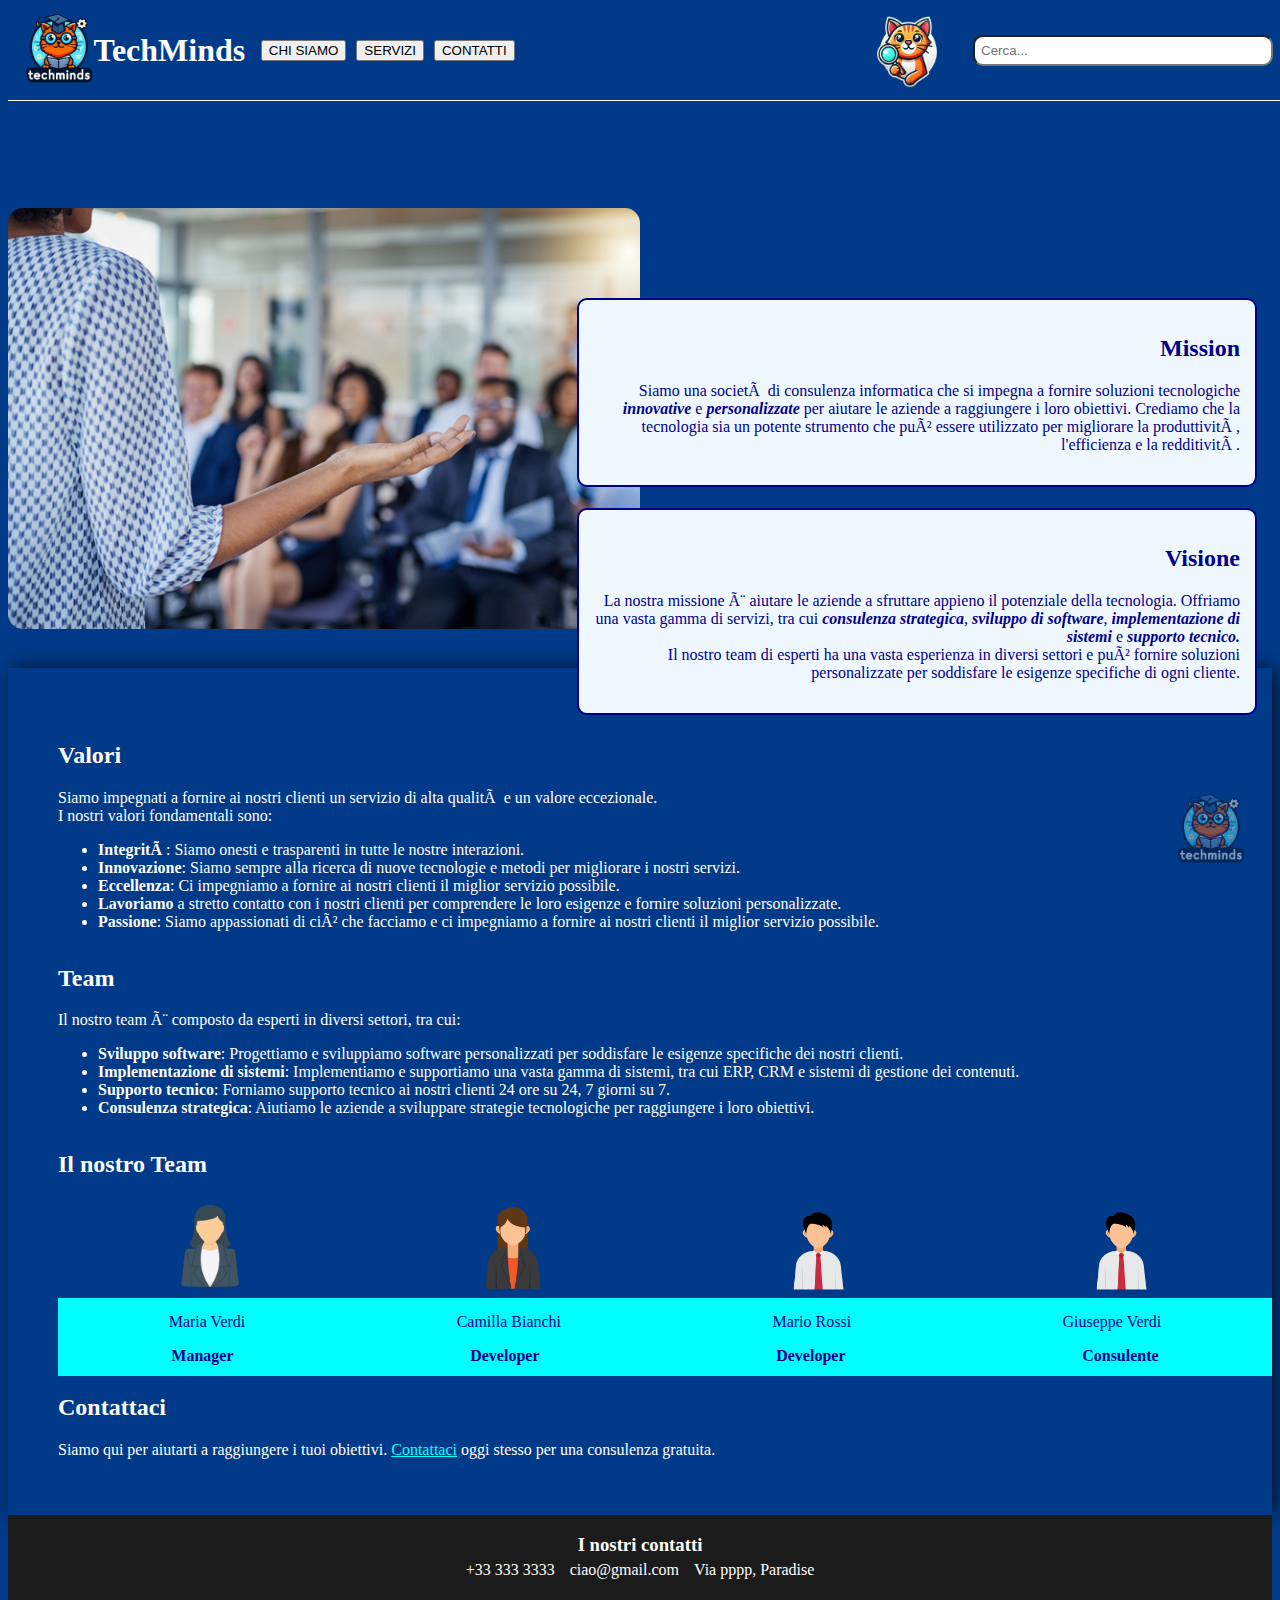
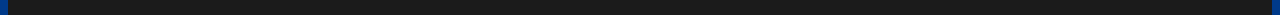
==== chi-siamo.html @ 139e8de0 "aggiungo footer a chi-siamo" ====
<!--Una breve descrizione della mission e della visione dell'azienda.
Un elenco dei principali valori e competenze del team.
Una sezione con immagini del team (usa immagini generiche di persone o placeholder).TECHMINDS-->
<!DOCTYPE html>
<head>
    <link rel="preconnect" href="https://fonts.googleapis.com">
<link rel="preconnect" href="https://fonts.gstatic.com" crossorigin>
<link href="https://fonts.googleapis.com/css2?family=DM+Serif+Display:ital@0;1&family=DM+Serif+Text:ital@0;1&display=swap" rel="stylesheet">

   <title>Chi siamo</title>
</head>


<link rel="stylesheet" href="\chi-siamo.css"

<body>

    <!-- Intestazione -->
    <header>
        <div class="header-container reset">
            <div class="header-container-right">
                <img src="\Logo.png" alt="Mia Immagine" class="logo">
                <h1 style="margin-left: -15px;">TechMinds</h1>
                <ul class="menu">
                    <li><button class="button" type="button">CHI SIAMO</button></li>
                    <li><button class="button" type="button">SERVIZI</button></li>
                    <li><button class="button"type="button">CONTATTI</button></li>
                </ul>
            </div>
            <div class="header-container-left">
                <img src="\Logo1.png" alt="Mia Immagine" class="logo">
                <input class="search" type="search" autocomplete="on" placeholder="Cerca..." name="keyword" required maxlength="50">
            </div>
        </div>
    </header>

    <!-- logo in basso-->
    <a href="https://techminds.it"><img src="\Logo.png" width="100px" class="logobasso" alt="logo_techminds"></a>
   
    <!doctype html>
    <html lang="en">
      <head>
        <meta charset="utf-8">
        <meta name="viewport" content="width=device-width, initial-scale=1">
        <title>Bootstrap demo</title>
      </head>
      <body>
        <h1>Hello, world!</h1>
      </body>
    </html>
   <!-- primo blocco -->
    <section class="blocco1">
    <img src="\employeeincentives.jpg" class="foto2" width="50%" alt="corporate">
    <!--mission-->
    <div class="mission">
        <h2>Mission</h2>
        <p>Siamo una società di consulenza informatica che si impegna a fornire soluzioni tecnologiche <i><b>innovative</i></b> e <i><b>personalizzate</b></i> per aiutare le aziende a
         raggiungere i loro obiettivi. Crediamo che la tecnologia sia un potente strumento che può essere utilizzato per migliorare la produttività, l'efficienza e la redditività.
        </p>
    </div>
    <br>  

    <!--visione-->
    <div class="visione">
        <h2>Visione</h2>
        <p>La nostra missione è aiutare le aziende a sfruttare appieno il potenziale della tecnologia. Offriamo una vasta gamma di servizi, tra cui <i><b>consulenza strategica</b></i>, <i><b>sviluppo di software</b></i>, <i><b>implementazione di sistemi</b></i> e <i><b>supporto tecnico.</b></i><br>
        Il nostro team di esperti ha una vasta esperienza in diversi settori e può fornire soluzioni personalizzate per soddisfare le esigenze specifiche di ogni cliente.</p> 
    </div>
    
    <div class="separatore"></div>
    </section>

    <!-- secondo blocco-->
    <section class="blocco2">
    <!--valori-->
    <div class="valori">
        <br>
        <br>
        <br>
        <h2>Valori</h2>
        <valori>Siamo impegnati a fornire ai nostri clienti un servizio di alta qualità e un valore eccezionale.<br>
            I nostri valori fondamentali sono:
            <ul>
            <li><b>Integrità</b>: Siamo onesti e trasparenti in tutte le nostre interazioni.</il>
            <li><b>Innovazione</b>: Siamo sempre alla ricerca di nuove tecnologie e metodi per migliorare i nostri servizi.</il>
            <li><b>Eccellenza</b>: Ci impegniamo a fornire ai nostri clienti il miglior servizio possibile.</il>
            <li><b>Lavoriamo</b> a stretto contatto con i nostri clienti per comprendere le loro esigenze e fornire soluzioni personalizzate.</il>
            <li><b>Passione</b>: Siamo appassionati di ciò che facciamo e ci impegniamo a fornire ai nostri clienti il miglior servizio possibile.</p>
            </ul>
    </div>
    <br>    

    <!--team-->
    <div class="team">
        <h2>Team</h2>
        <p>Il nostro team è composto da esperti in diversi settori, tra cui:
            <ul>
                <li><b>Sviluppo software</b>: Progettiamo e sviluppiamo software personalizzati per soddisfare le esigenze specifiche dei nostri clienti.</li>
                <li><b>Implementazione di sistemi</b>: Implementiamo e supportiamo una vasta gamma di sistemi, tra cui ERP, CRM e sistemi di gestione dei contenuti.</li>
                <li><b>Supporto tecnico</b>: Forniamo supporto tecnico ai nostri clienti 24 ore su 24, 7 giorni su 7.</li>
                <li><b>Consulenza strategica</b>: Aiutiamo le aziende a sviluppare strategie tecnologiche per raggiungere i loro obiettivi.</li></p>
    </div>
    <br>

    <!--team2-->
    <div class="team2">
        <h2>Il nostro Team</h2>
        <div class="tableteam">
            <img src="\Female-office-Worker-PNG-Photos.png" width="100px">  
            <img src="\pngtree-avatar-the-icon-of-a-female-employee-wearing-suit-png-image_6133908.png" width="100px"> 
            <img src="\pngtree-male-company-employee-avatar-icon-wearing-a-necktie-png-image_6133877.png" width="100px">
            <img src="\pngtree-male-company-employee-avatar-icon-wearing-a-necktie-png-image_6133877.png" width="100px">
        </div>
        <div class="dettagli">
        <div class="nomi">
            <p>Maria Verdi</p>
            <p>Camilla Bianchi</p>
            <p>Mario Rossi</p>
            <p>Giuseppe Verdi</p>
        </div>
        <div class="professione">
            <p>Manager</p>
            <p>Developer</p>
            <p>Developer</p>
            <p>Consulente</p>
        </div>
        </div>

    </div>
    <br>  

    <!--contatti-->
    <div class="contatti">
        <h2>Contattaci</h2>
        <p>Siamo qui per aiutarti a raggiungere i tuoi obiettivi. <a href="https://techminds.it/contatti">Contattaci</a> oggi stesso per una consulenza gratuita.</p>
    </div>
</section>

<footer style="margin-bottom: -7px">
    <div>
        <div>
            <div style="margin-bottom: -30px;">
                <h3>I nostri contatti</h3>
            </div>
            <div class="text-container">
                <p><i class="fa-solid fa-phone icona"></i> +33 333 3333</p>
                <p><i class="fa-solid fa-envelope-open icona"></i> ciao@gmail.com</p>
                <p><i class="fa-regular fa-map icona"></i> Via pppp, Paradise</p>
            </div>
        </div>
    </div>
</footer>

</body>
</html>
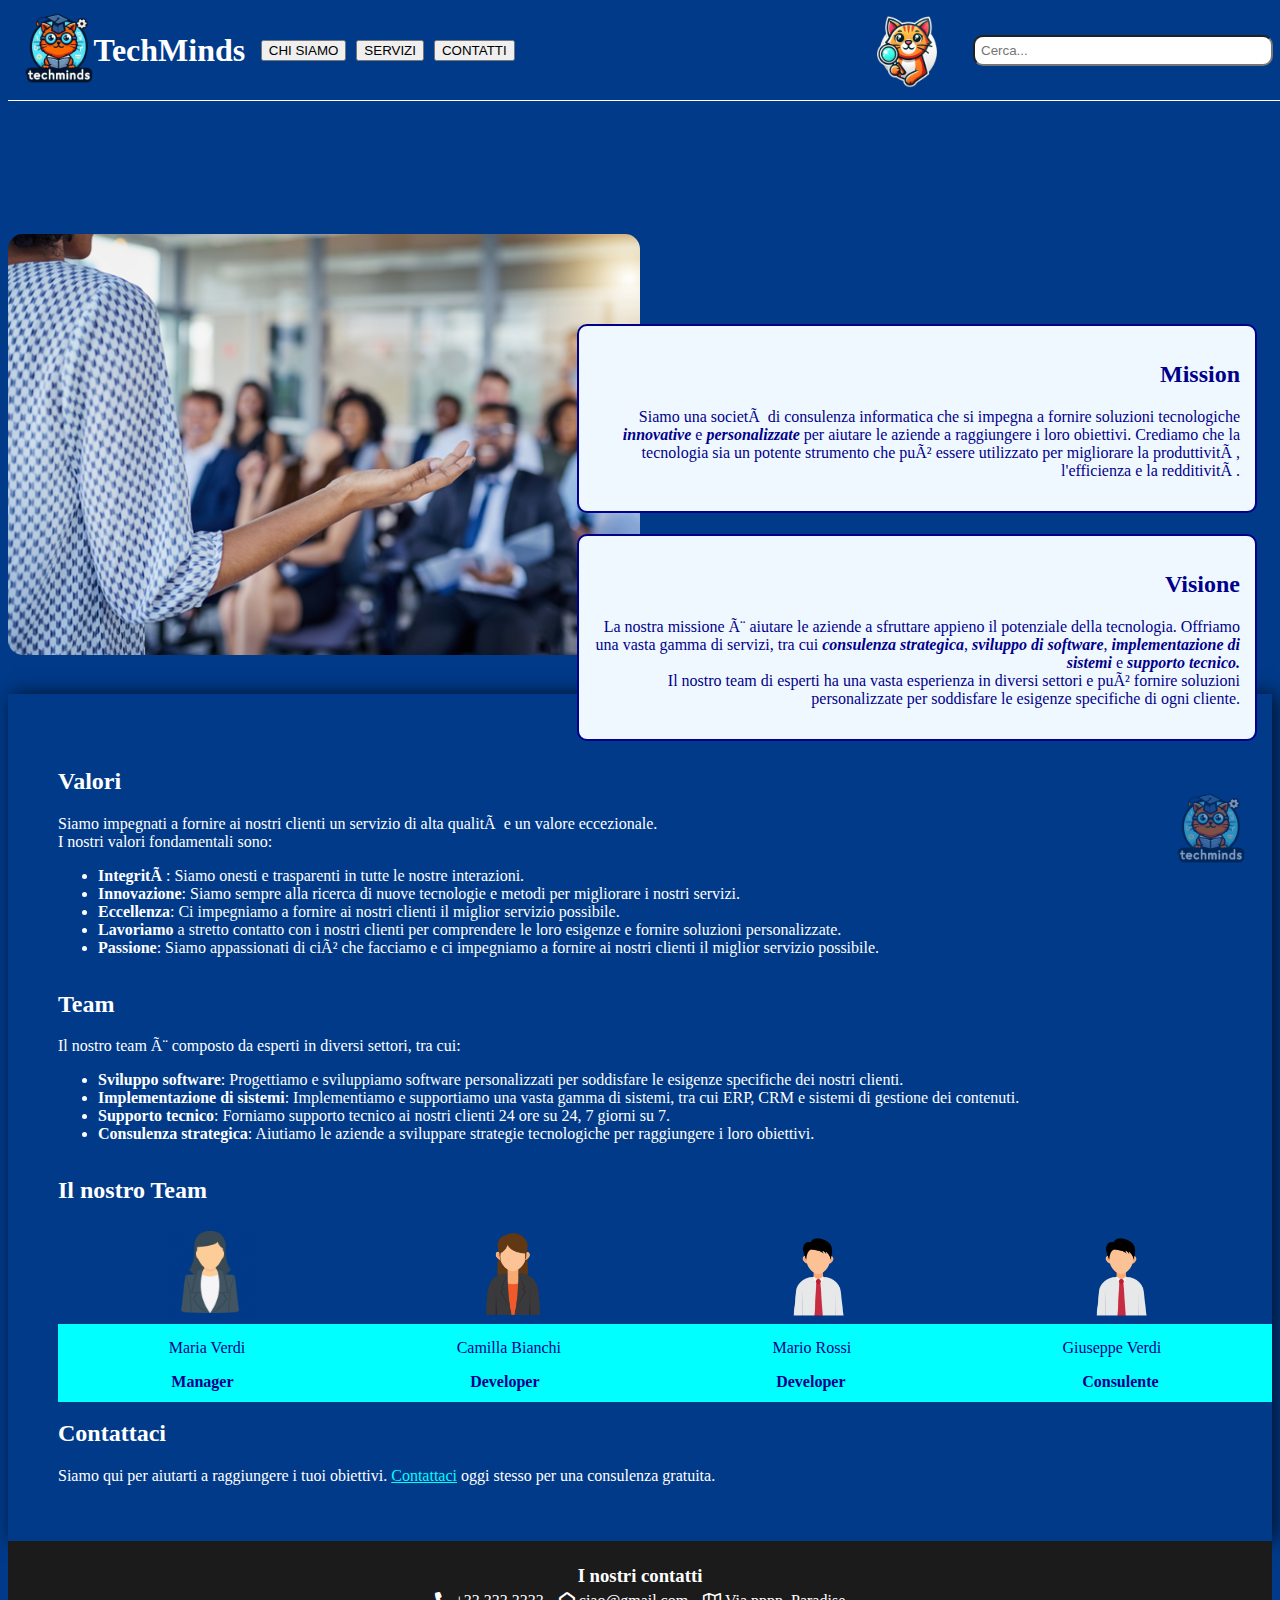
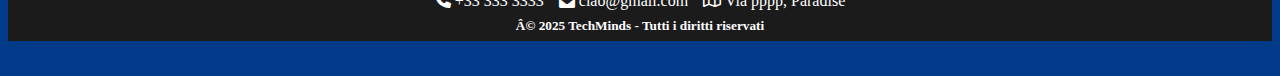
==== commit b3411a00: "footer aggiornato" ====
--- a/chi-siamo.html
+++ b/chi-siamo.html
@@ -3,15 +3,13 @@
 Una sezione con immagini del team (usa immagini generiche di persone o placeholder).TECHMINDS-->
 <!DOCTYPE html>
 <head>
-    <link rel="preconnect" href="https://fonts.googleapis.com">
-<link rel="preconnect" href="https://fonts.gstatic.com" crossorigin>
-<link href="https://fonts.googleapis.com/css2?family=DM+Serif+Display:ital@0;1&family=DM+Serif+Text:ital@0;1&display=swap" rel="stylesheet">
-
+    
+    <link rel="stylesheet" href="https://cdnjs.cloudflare.com/ajax/libs/font-awesome/6.0.0-beta3/css/all.min.css">
+    <link rel="stylesheet" href="\chi-siamo.css"
+    
    <title>Chi siamo</title>
 </head>
 
-
-<link rel="stylesheet" href="\chi-siamo.css"
 
 <body>
 
@@ -136,16 +134,20 @@
     </div>
 </section>
 
+<!-- Footer -->
 <footer style="margin-bottom: -7px">
     <div>
-        <div>
+        <div style="padding-bottom: -200px; margin-bottom: -40px;">
             <div style="margin-bottom: -30px;">
                 <h3>I nostri contatti</h3>
             </div>
-            <div class="text-container">
+            <div class="text-container" style="margin-bottom: -30px;">
                 <p><i class="fa-solid fa-phone icona"></i> +33 333 3333</p>
                 <p><i class="fa-solid fa-envelope-open icona"></i> ciao@gmail.com</p>
                 <p><i class="fa-regular fa-map icona"></i> Via pppp, Paradise</p>
+            </div>
+            <div>
+                <h5>© 2025 TechMinds - Tutti i diritti riservati</h5>
             </div>
         </div>
     </div>
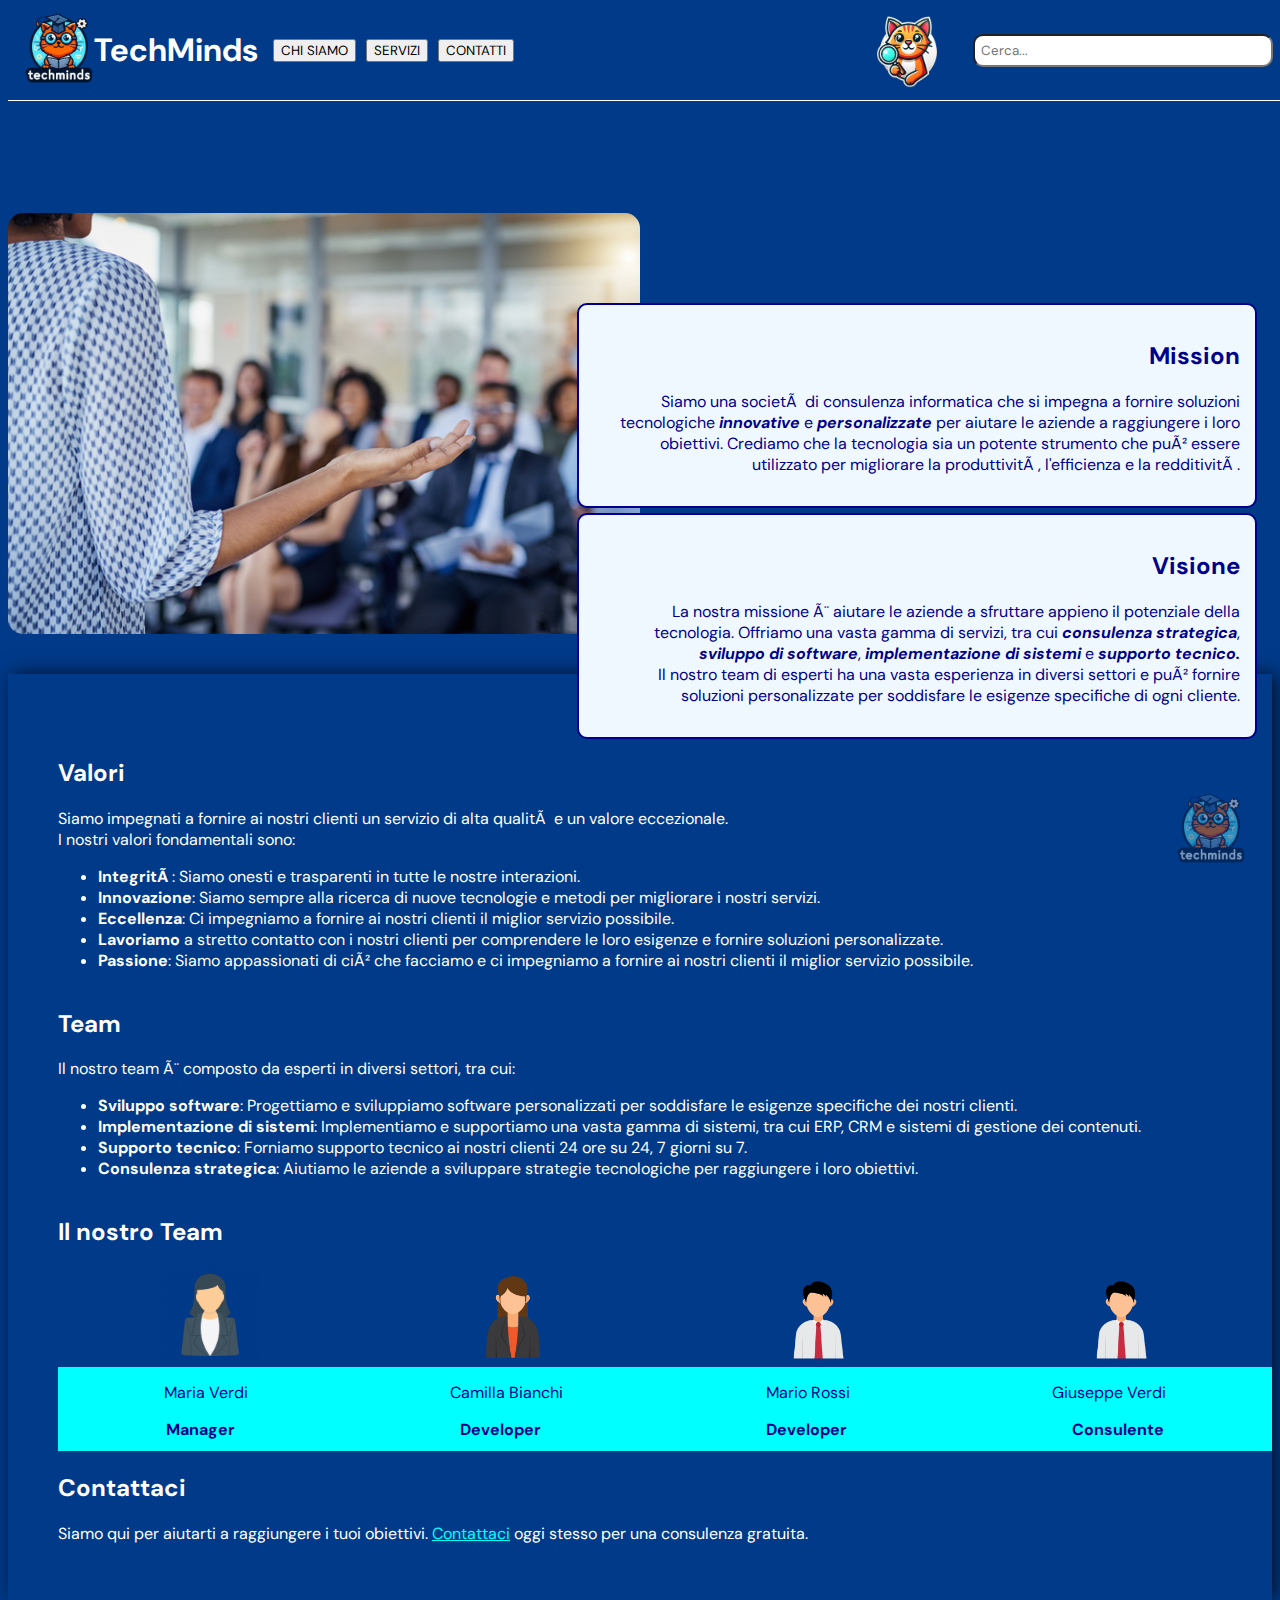
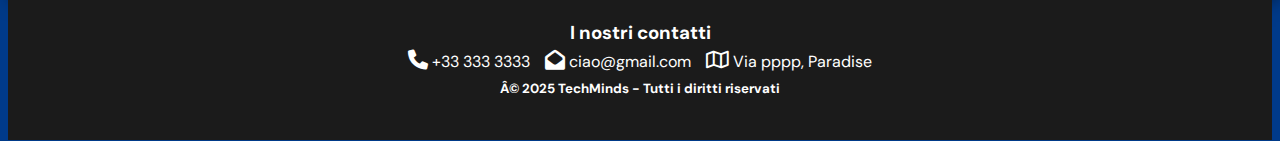
==== commit b134d80a: "chi-siamo fix" ====
--- a/chi-siamo.html
+++ b/chi-siamo.html
@@ -4,10 +4,16 @@
 <!DOCTYPE html>
 <head>
     
+   
+    <link rel="preconnect" href="https://fonts.googleapis.com">
+    <link rel="preconnect" href="https://fonts.gstatic.com" crossorigin>
+    <link href="https://fonts.googleapis.com/css2?family=DM+Sans:ital,opsz,wght@0,9..40,100..1000;1,9..40,100..1000&family=DM+Serif+Display:ital@0;1&family=DM+Serif+Text:ital@0;1&display=swap" rel="stylesheet">
     <link rel="stylesheet" href="https://cdnjs.cloudflare.com/ajax/libs/font-awesome/6.0.0-beta3/css/all.min.css">
-    <link rel="stylesheet" href="\chi-siamo.css"
+    <link rel="stylesheet" href=".\chi-siamo.css">
+
     
    <title>Chi siamo</title>
+
 </head>
 
 
@@ -17,7 +23,7 @@
     <header>
         <div class="header-container reset">
             <div class="header-container-right">
-                <img src="\Logo.png" alt="Mia Immagine" class="logo">
+                <img src=".\Logo.png" alt="Mia Immagine" class="logo">
                 <h1 style="margin-left: -15px;">TechMinds</h1>
                 <ul class="menu">
                     <li><button class="button" type="button">CHI SIAMO</button></li>
@@ -26,14 +32,14 @@
                 </ul>
             </div>
             <div class="header-container-left">
-                <img src="\Logo1.png" alt="Mia Immagine" class="logo">
+                <img src=".\Logo1.png" alt="Mia Immagine" class="logo">
                 <input class="search" type="search" autocomplete="on" placeholder="Cerca..." name="keyword" required maxlength="50">
             </div>
         </div>
     </header>
 
     <!-- logo in basso-->
-    <a href="https://techminds.it"><img src="\Logo.png" width="100px" class="logobasso" alt="logo_techminds"></a>
+    <a href="https://techminds.it"><img src=".\Logo.png" width="100px" class="logobasso" alt="logo_techminds"></a>
    
     <!doctype html>
     <html lang="en">
@@ -48,7 +54,7 @@
     </html>
    <!-- primo blocco -->
     <section class="blocco1">
-    <img src="\employeeincentives.jpg" class="foto2" width="50%" alt="corporate">
+    <img src=".\employeeincentives.jpg" class="foto2" width="50%" alt="corporate">
     <!--mission-->
     <div class="mission">
         <h2>Mission</h2>
@@ -104,10 +110,10 @@
     <div class="team2">
         <h2>Il nostro Team</h2>
         <div class="tableteam">
-            <img src="\Female-office-Worker-PNG-Photos.png" width="100px">  
-            <img src="\pngtree-avatar-the-icon-of-a-female-employee-wearing-suit-png-image_6133908.png" width="100px"> 
-            <img src="\pngtree-male-company-employee-avatar-icon-wearing-a-necktie-png-image_6133877.png" width="100px">
-            <img src="\pngtree-male-company-employee-avatar-icon-wearing-a-necktie-png-image_6133877.png" width="100px">
+            <img src=".\Female-office-Worker-PNG-Photos.png" width="100px">  
+            <img src=".\pngtree-avatar-the-icon-of-a-female-employee-wearing-suit-png-image_6133908.png" width="100px"> 
+            <img src=".\pngtree-male-company-employee-avatar-icon-wearing-a-necktie-png-image_6133877.png" width="100px">
+            <img src=".\pngtree-male-company-employee-avatar-icon-wearing-a-necktie-png-image_6133877.png" width="100px">
         </div>
         <div class="dettagli">
         <div class="nomi">
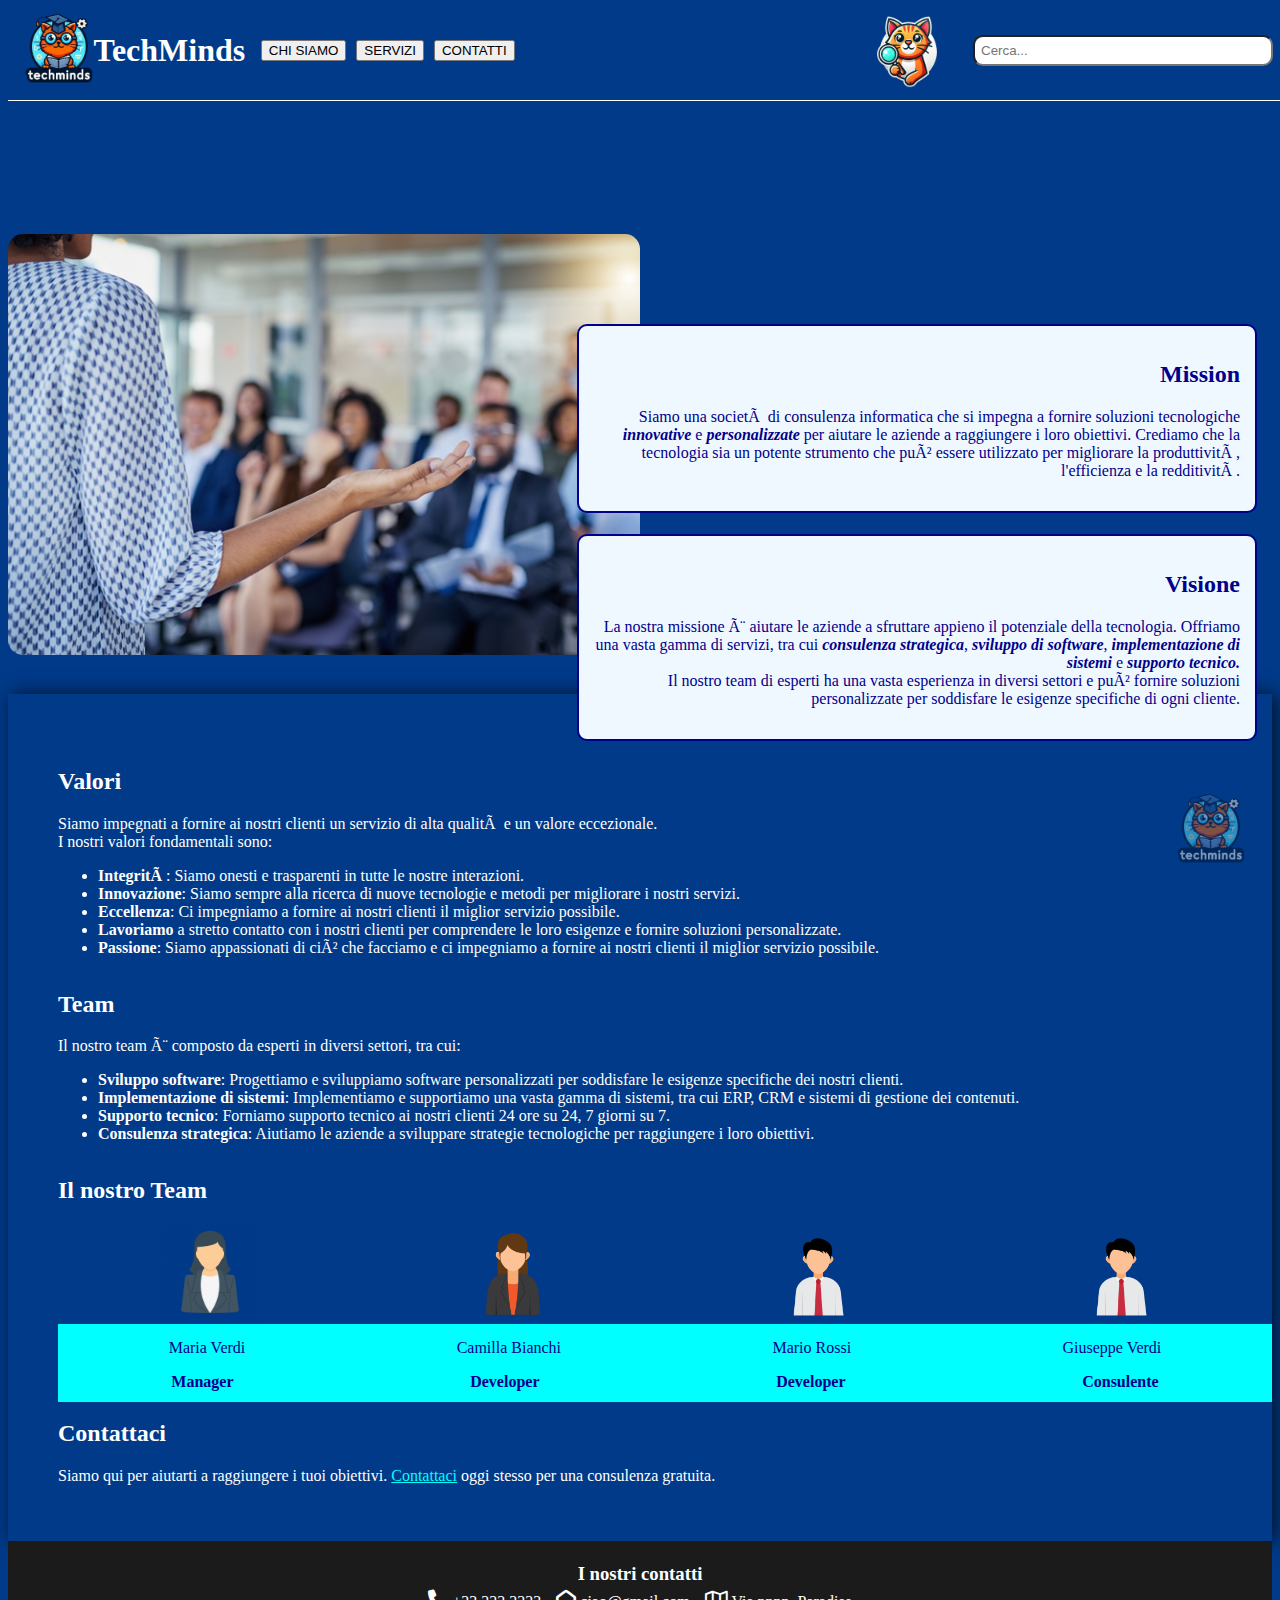
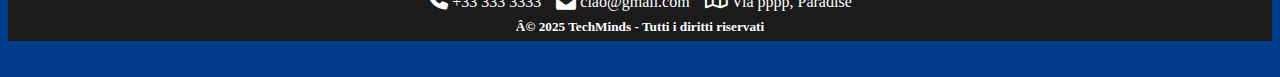
==== commit c92c2362: "Merge branch 'chi-siamo'" ====
--- a/chi-siamo.html
+++ b/chi-siamo.html
@@ -4,16 +4,10 @@
 <!DOCTYPE html>
 <head>
     
-   
-    <link rel="preconnect" href="https://fonts.googleapis.com">
-    <link rel="preconnect" href="https://fonts.gstatic.com" crossorigin>
-    <link href="https://fonts.googleapis.com/css2?family=DM+Sans:ital,opsz,wght@0,9..40,100..1000;1,9..40,100..1000&family=DM+Serif+Display:ital@0;1&family=DM+Serif+Text:ital@0;1&display=swap" rel="stylesheet">
     <link rel="stylesheet" href="https://cdnjs.cloudflare.com/ajax/libs/font-awesome/6.0.0-beta3/css/all.min.css">
-    <link rel="stylesheet" href=".\chi-siamo.css">
-
+    <link rel="stylesheet" href="\chi-siamo.css"
     
    <title>Chi siamo</title>
-
 </head>
 
 
@@ -23,7 +17,7 @@
     <header>
         <div class="header-container reset">
             <div class="header-container-right">
-                <img src=".\Logo.png" alt="Mia Immagine" class="logo">
+                <img src="\Logo.png" alt="Mia Immagine" class="logo">
                 <h1 style="margin-left: -15px;">TechMinds</h1>
                 <ul class="menu">
                     <li><button class="button" type="button">CHI SIAMO</button></li>
@@ -32,14 +26,14 @@
                 </ul>
             </div>
             <div class="header-container-left">
-                <img src=".\Logo1.png" alt="Mia Immagine" class="logo">
+                <img src="\Logo1.png" alt="Mia Immagine" class="logo">
                 <input class="search" type="search" autocomplete="on" placeholder="Cerca..." name="keyword" required maxlength="50">
             </div>
         </div>
     </header>
 
     <!-- logo in basso-->
-    <a href="https://techminds.it"><img src=".\Logo.png" width="100px" class="logobasso" alt="logo_techminds"></a>
+    <a href="https://techminds.it"><img src="\Logo.png" width="100px" class="logobasso" alt="logo_techminds"></a>
    
     <!doctype html>
     <html lang="en">
@@ -54,7 +48,7 @@
     </html>
    <!-- primo blocco -->
     <section class="blocco1">
-    <img src=".\employeeincentives.jpg" class="foto2" width="50%" alt="corporate">
+    <img src="\employeeincentives.jpg" class="foto2" width="50%" alt="corporate">
     <!--mission-->
     <div class="mission">
         <h2>Mission</h2>
@@ -110,10 +104,10 @@
     <div class="team2">
         <h2>Il nostro Team</h2>
         <div class="tableteam">
-            <img src=".\Female-office-Worker-PNG-Photos.png" width="100px">  
-            <img src=".\pngtree-avatar-the-icon-of-a-female-employee-wearing-suit-png-image_6133908.png" width="100px"> 
-            <img src=".\pngtree-male-company-employee-avatar-icon-wearing-a-necktie-png-image_6133877.png" width="100px">
-            <img src=".\pngtree-male-company-employee-avatar-icon-wearing-a-necktie-png-image_6133877.png" width="100px">
+            <img src="\Female-office-Worker-PNG-Photos.png" width="100px">  
+            <img src="\pngtree-avatar-the-icon-of-a-female-employee-wearing-suit-png-image_6133908.png" width="100px"> 
+            <img src="\pngtree-male-company-employee-avatar-icon-wearing-a-necktie-png-image_6133877.png" width="100px">
+            <img src="\pngtree-male-company-employee-avatar-icon-wearing-a-necktie-png-image_6133877.png" width="100px">
         </div>
         <div class="dettagli">
         <div class="nomi">
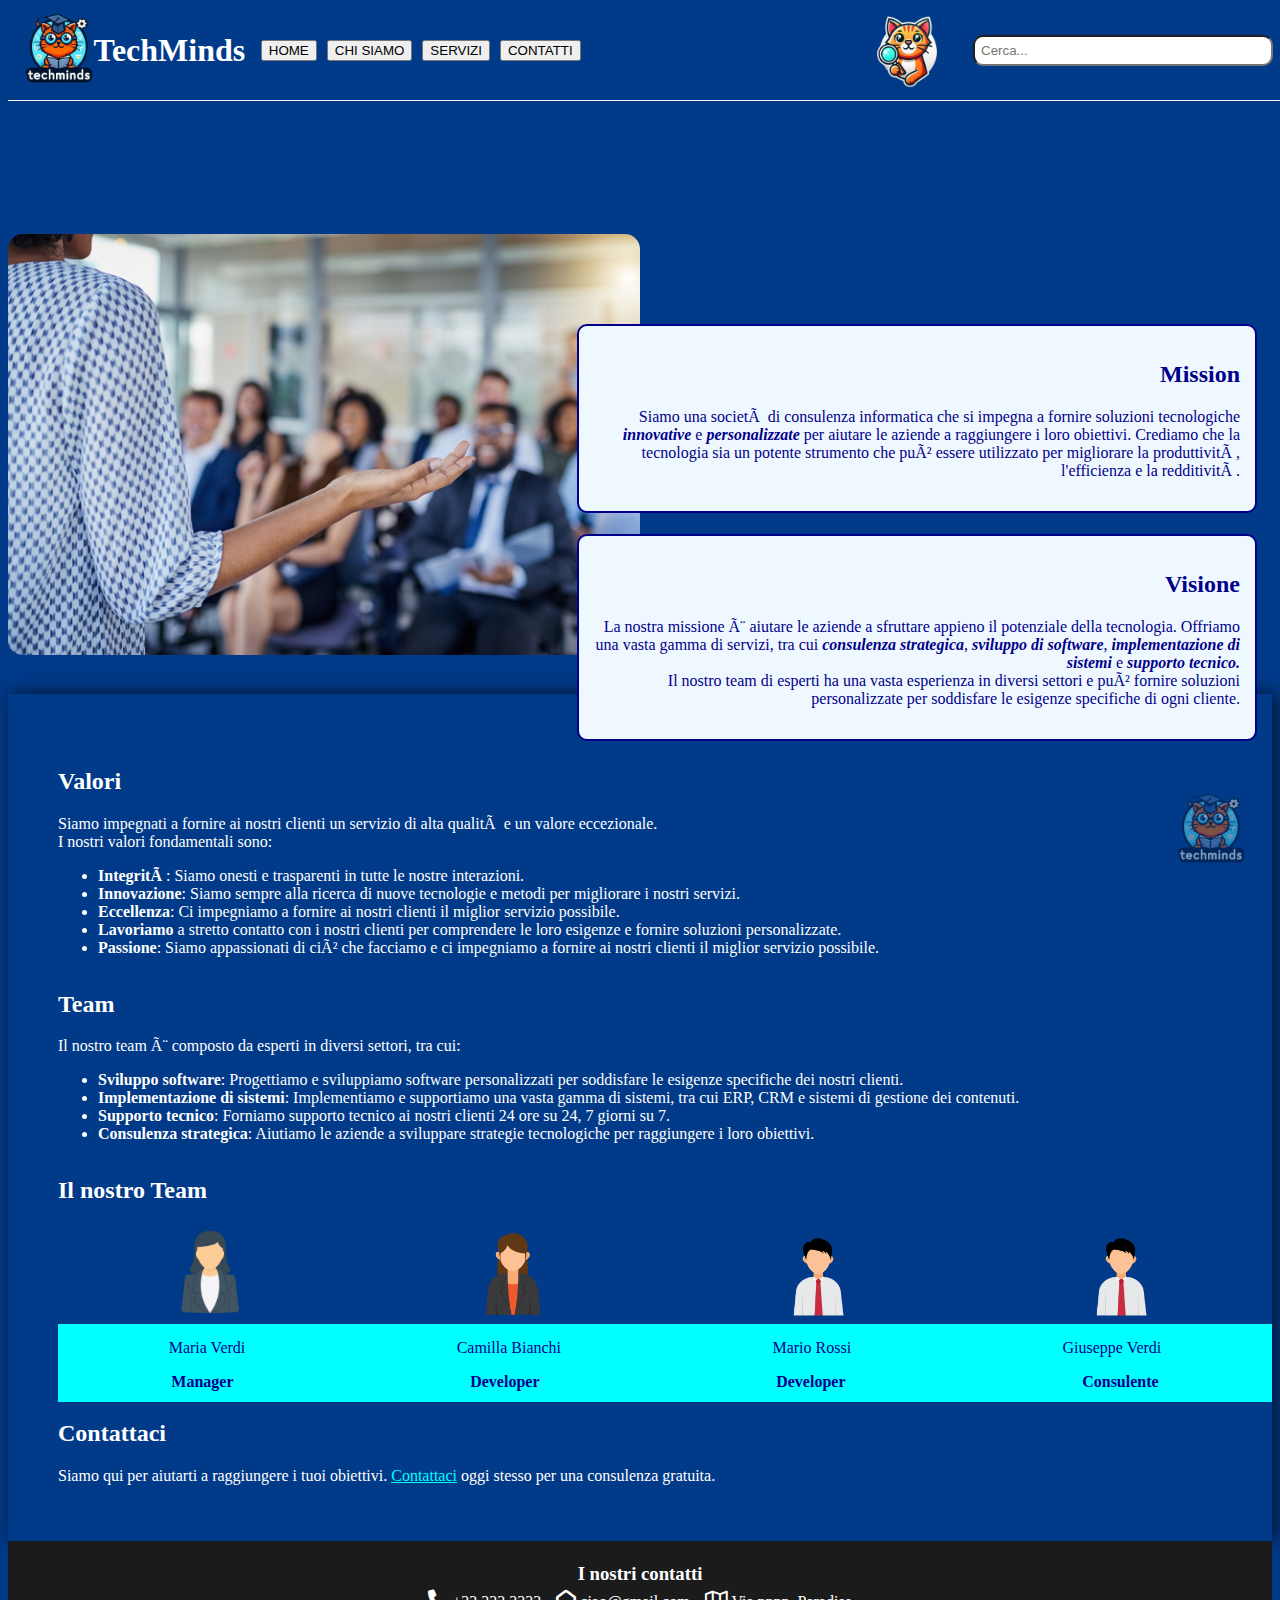
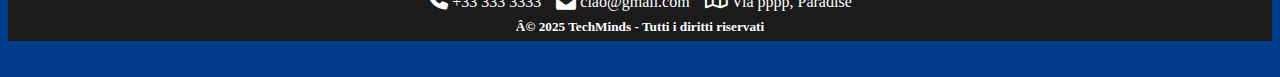
==== commit e817c9a3: "commit link header" ====
--- a/chi-siamo.html
+++ b/chi-siamo.html
@@ -20,9 +20,10 @@
                 <img src="\Logo.png" alt="Mia Immagine" class="logo">
                 <h1 style="margin-left: -15px;">TechMinds</h1>
                 <ul class="menu">
-                    <li><button class="button" type="button">CHI SIAMO</button></li>
-                    <li><button class="button" type="button">SERVIZI</button></li>
-                    <li><button class="button"type="button">CONTATTI</button></li>
+                    <li><a href="/index.html"><button class="button" type="button"> HOME </button></a></li> 
+                    <li><a href="/chi-siamo.html"><button class="button"type="button">CHI SIAMO</button></a></li>
+                    <li><a href="/Servizi.html"><button class="button" type="button">SERVIZI</button></a></li>
+                    <li><a href="/contatti.html"><button class="button"type="button">CONTATTI</button></a></li>
                 </ul>
             </div>
             <div class="header-container-left">
@@ -130,7 +131,7 @@
     <!--contatti-->
     <div class="contatti">
         <h2>Contattaci</h2>
-        <p>Siamo qui per aiutarti a raggiungere i tuoi obiettivi. <a href="https://techminds.it/contatti">Contattaci</a> oggi stesso per una consulenza gratuita.</p>
+        <p>Siamo qui per aiutarti a raggiungere i tuoi obiettivi. <a href="/contatti.html">Contattaci</a> oggi stesso per una consulenza gratuita.</p>
     </div>
 </section>
 
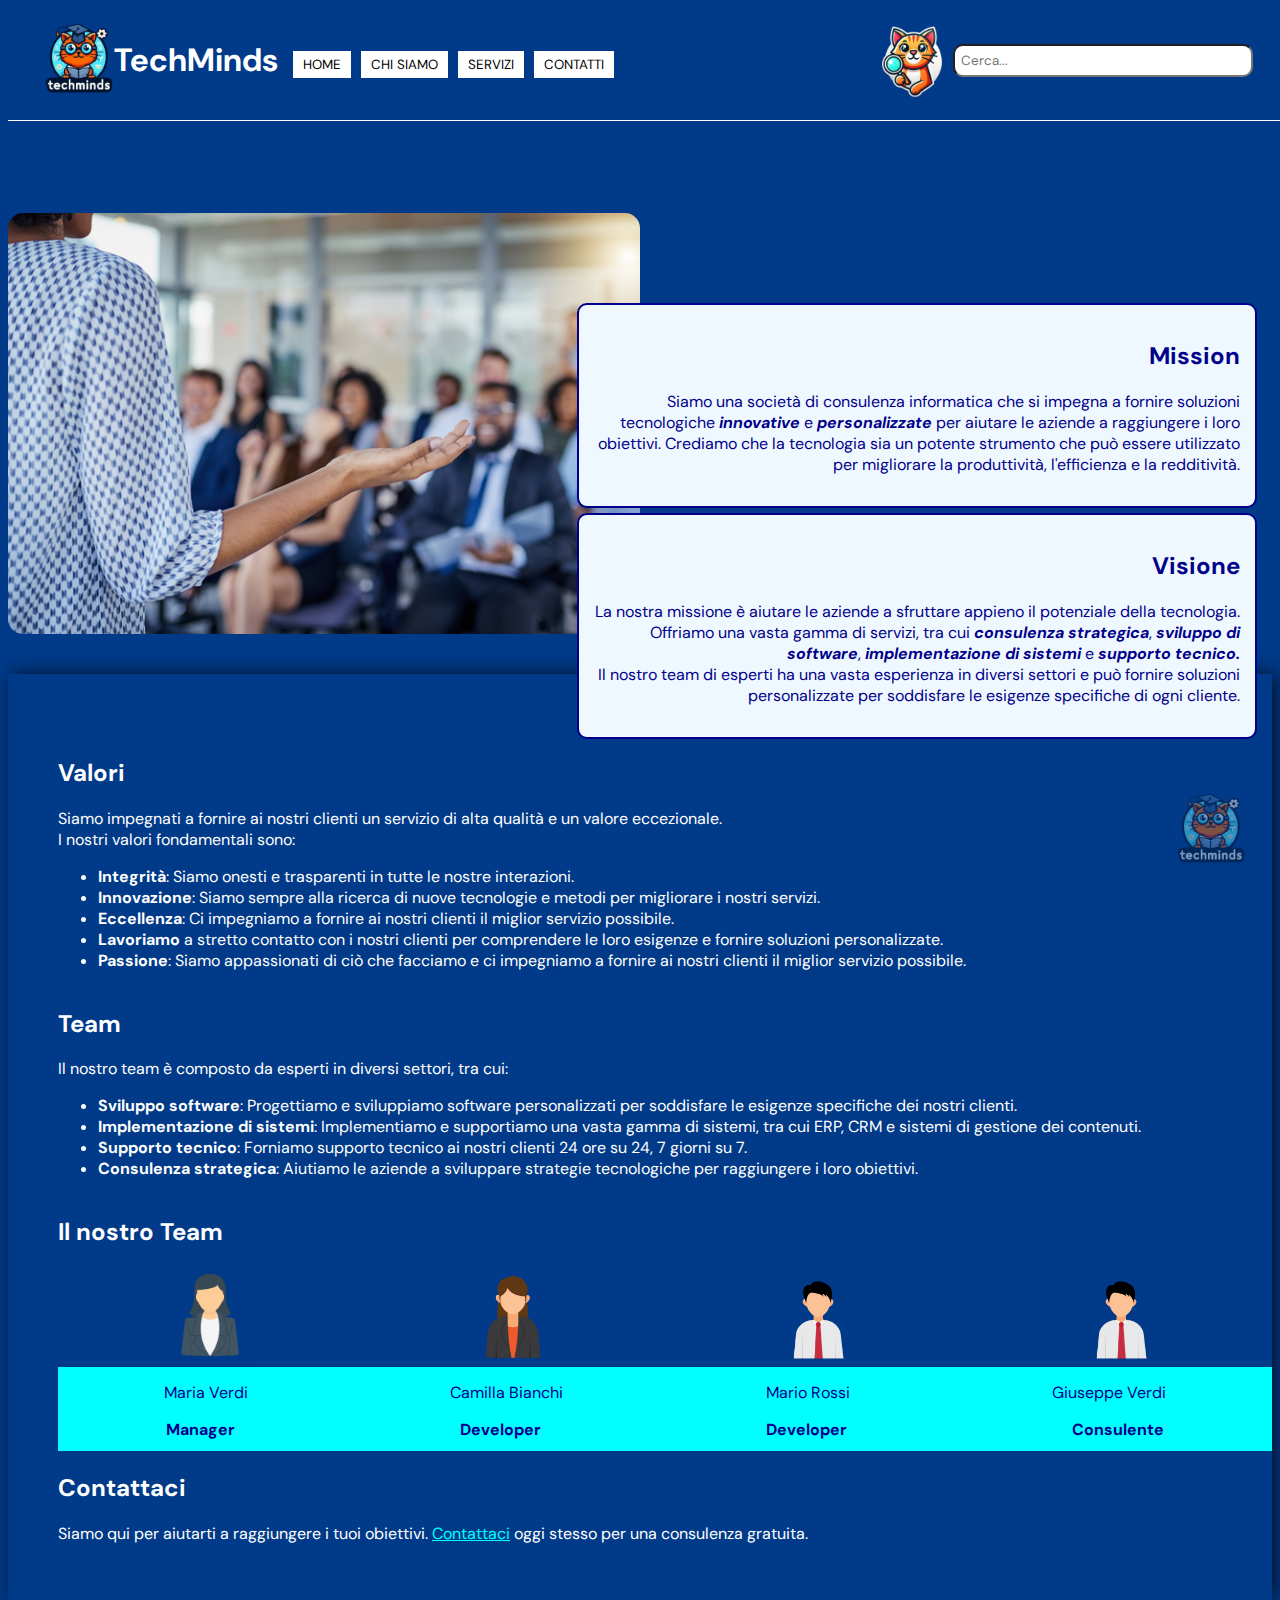
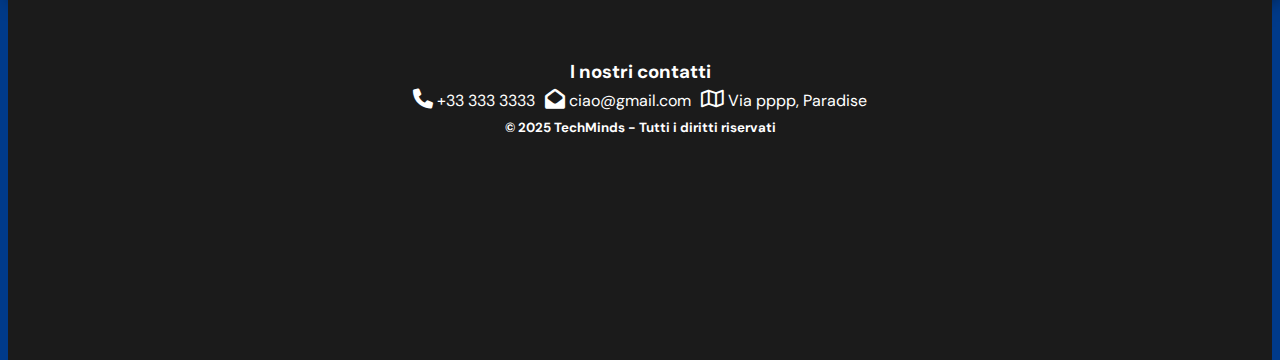
==== commit 2c5afede: "fix chi-siamo" ====
--- a/chi-siamo.html
+++ b/chi-siamo.html
@@ -5,7 +5,10 @@
 <head>
     
     <link rel="stylesheet" href="https://cdnjs.cloudflare.com/ajax/libs/font-awesome/6.0.0-beta3/css/all.min.css">
-    <link rel="stylesheet" href="\chi-siamo.css"
+    <link href="https://fonts.googleapis.com/css2?family=DM+Sans:ital,opsz,wght@0,9..40,100..1000;1,9..40,100..1000&family=DM+Serif+Display:ital@0;1&family=DM+Serif+Text:ital@0;1&display=swap" rel="stylesheet">
+    <link rel="stylesheet" href="\chi-siamo.css">
+    <link rel="stylesheet" href="\footer.css">
+    <link rel="stylesheet" href="\header.css">
     
    <title>Chi siamo</title>
 </head>
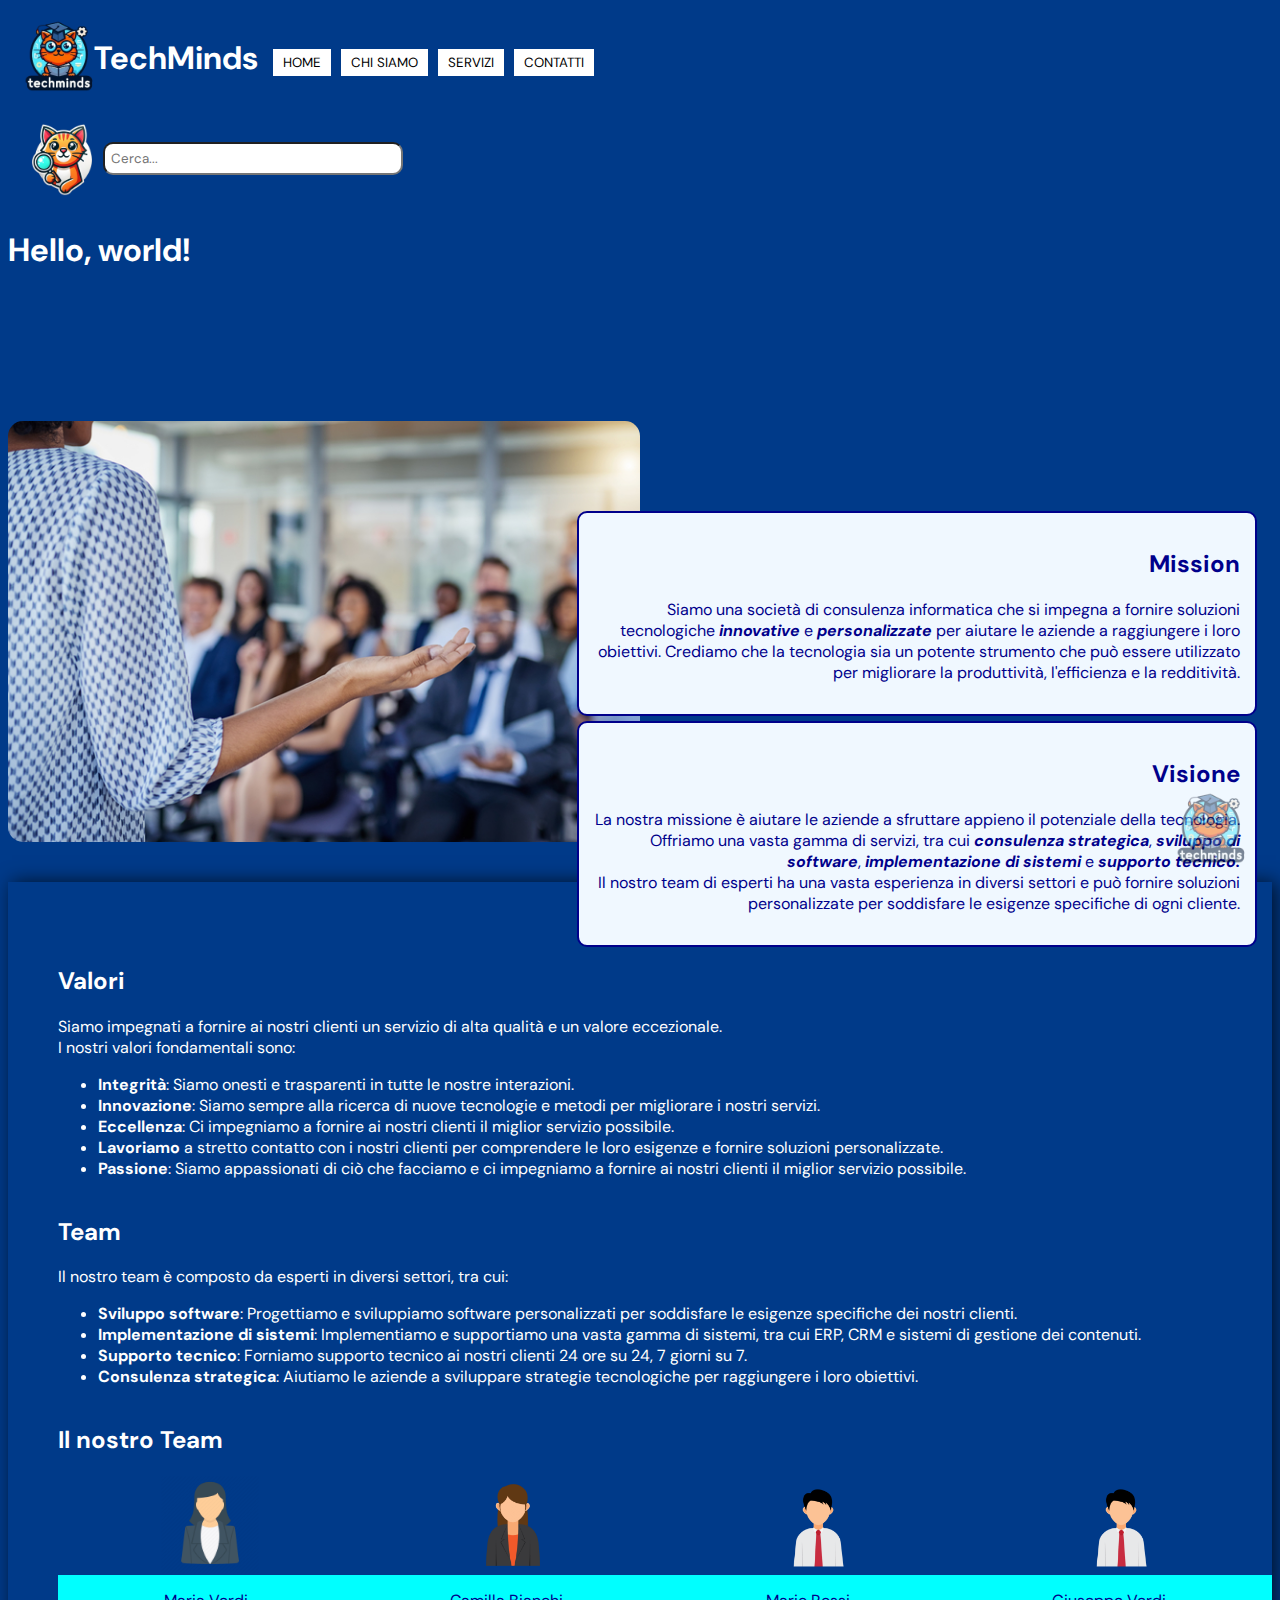
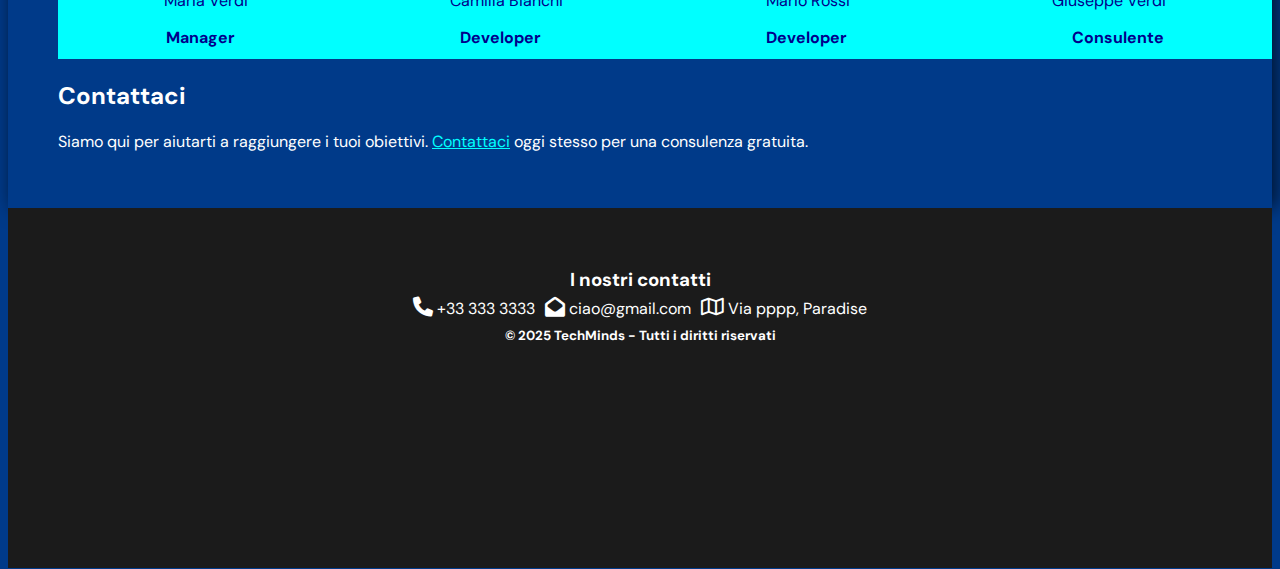
==== commit 23dbd45b: "fix chi-siamo" ====
--- a/chi-siamo.html
+++ b/chi-siamo.html
@@ -12,7 +12,6 @@
     
    <title>Chi siamo</title>
 </head>
-
 
 <body>
 
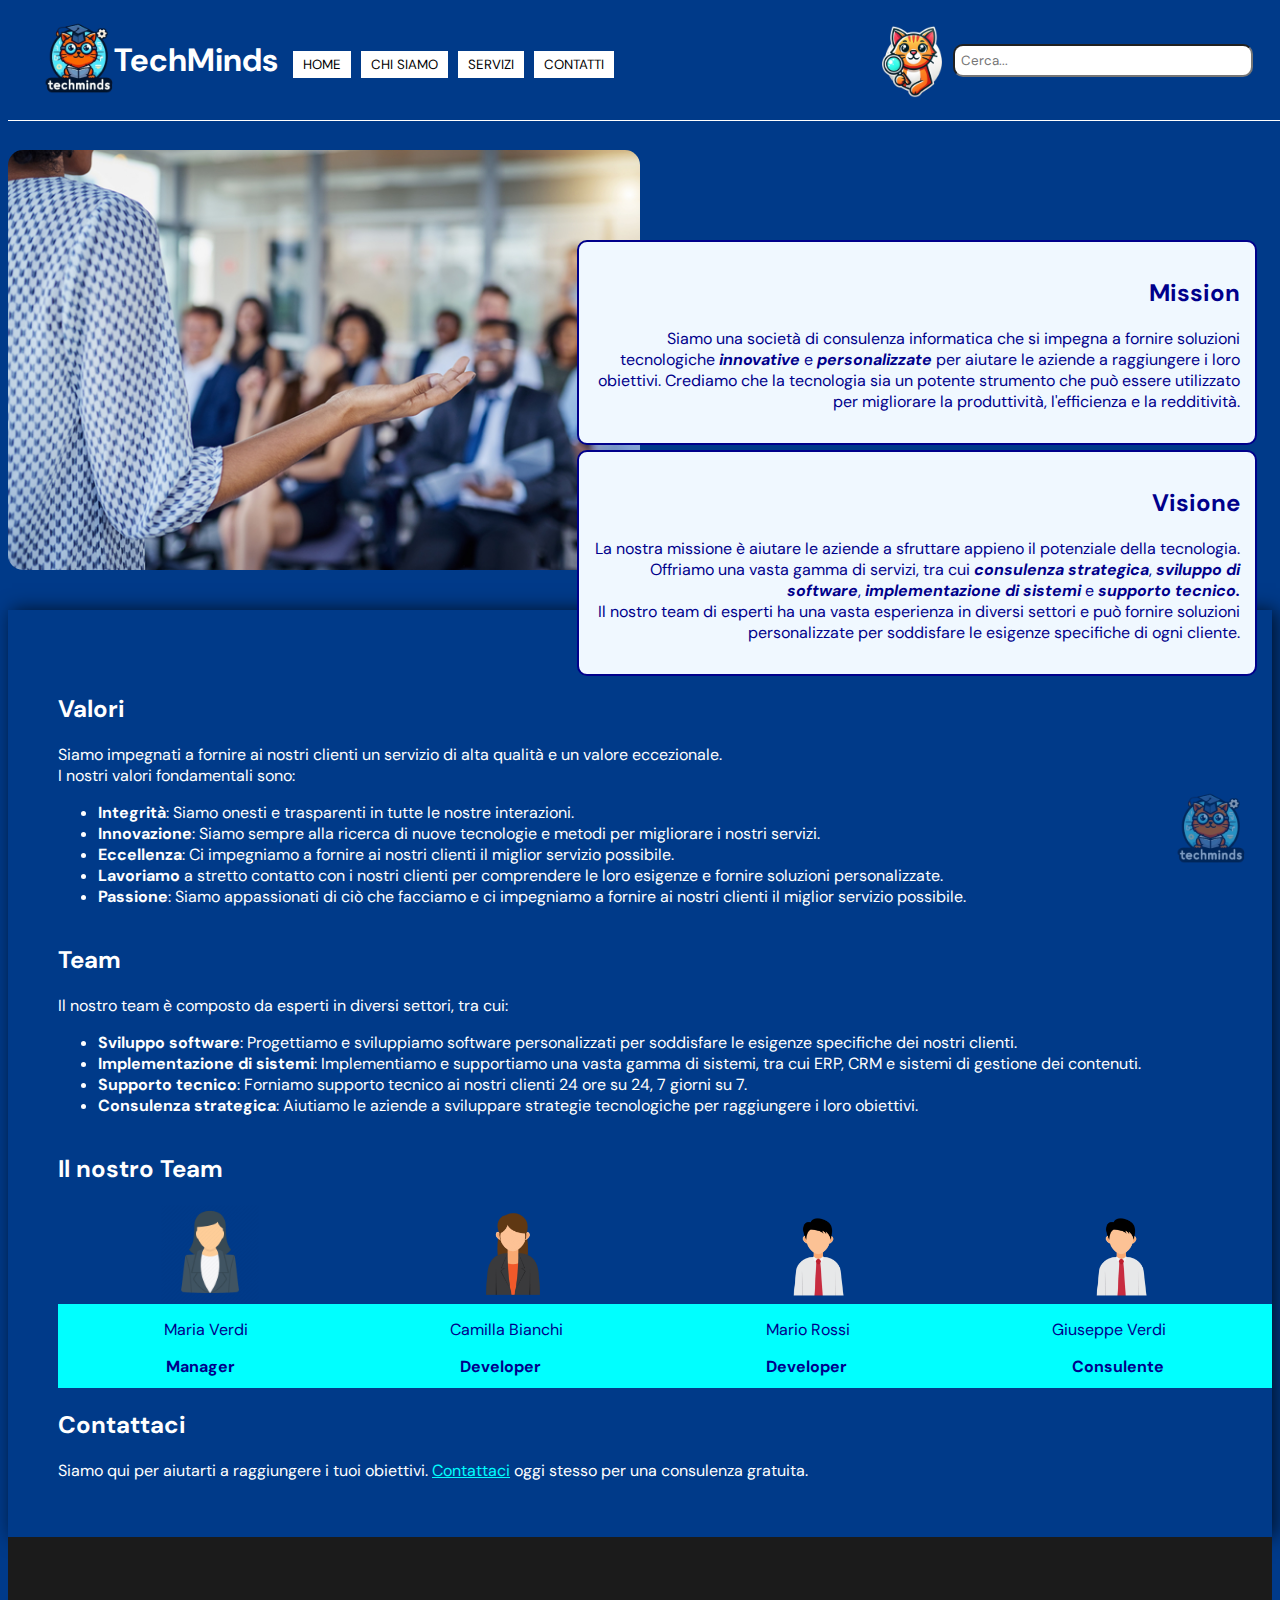
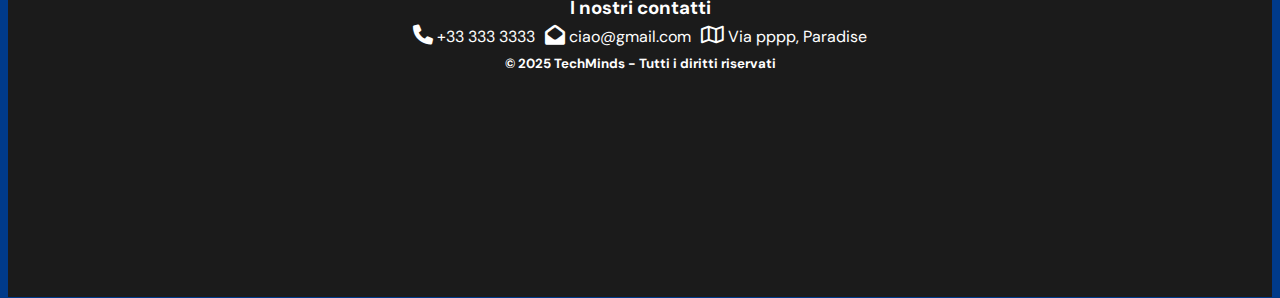
==== commit 17d068b3: "fix" ====
--- a/chi-siamo.html
+++ b/chi-siamo.html
@@ -38,17 +38,7 @@
     <!-- logo in basso-->
     <a href="https://techminds.it"><img src="\Logo.png" width="100px" class="logobasso" alt="logo_techminds"></a>
    
-    <!doctype html>
-    <html lang="en">
-      <head>
-        <meta charset="utf-8">
-        <meta name="viewport" content="width=device-width, initial-scale=1">
-        <title>Bootstrap demo</title>
-      </head>
-      <body>
-        <h1>Hello, world!</h1>
-      </body>
-    </html>
+   
    <!-- primo blocco -->
     <section class="blocco1">
     <img src="\employeeincentives.jpg" class="foto2" width="50%" alt="corporate">
